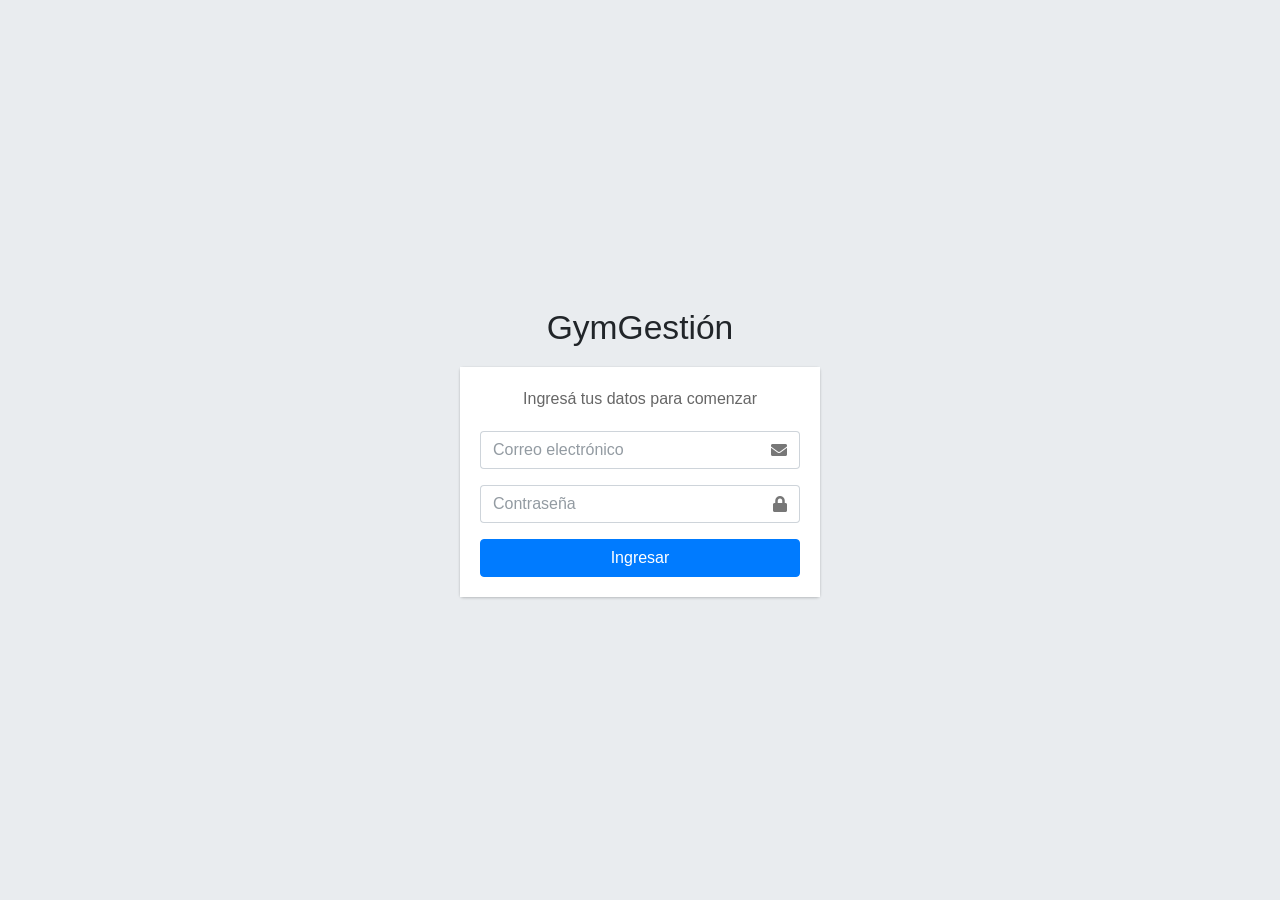
==== index.html @ c9b5ea21 "first commit" ====
<!doctype html>
<html lang="es">
  <head>
    <meta charset="UTF-8" />
    <meta name="viewport" content="width=device-width, initial-scale=1.0" />

    <title>GymGestión - Iniciar sesión</title>

    <!-- Font Awesome -->
    <link
      rel="stylesheet"
      href="adminlte/plugins/fontawesome-free/css/all.min.css"
    />

    <!-- AdminLTE -->
    <link rel="stylesheet" href="adminlte/dist/css/adminlte.min.css" />

    <!-- Nuestro JavaScript -->
    <script type="module" src="js/login.js" defer></script>
  </head>

  <body class="hold-transition login-page">
    <div class="login-box">
      <div class="login-logo">
        <b>GymGestión</b>
      </div>

      <div class="card">
        <div class="card-body login-card-body">
          <p class="login-box-msg">Ingresá tus datos para comenzar</p>

          <form id="form-login">
            <div class="input-group mb-3">
              <input
                type="email"
                class="form-control"
                id="email"
                placeholder="Correo electrónico"
                required
              />

              <div class="input-group-append">
                <div class="input-group-text">
                  <span class="fas fa-envelope"></span>
                </div>
              </div>
            </div>

            <div class="input-group mb-3">
              <input
                type="password"
                class="form-control"
                id="password"
                placeholder="Contraseña"
                required
              />

              <div class="input-group-append">
                <div class="input-group-text">
                  <span class="fas fa-lock"></span>
                </div>
              </div>
            </div>

            <div class="row">
              <div class="col-12">
                <button type="submit" class="btn btn-primary btn-block">
                  Ingresar
                </button>
              </div>
            </div>
          </form>
        </div>
      </div>
    </div>
  </body>
</html>
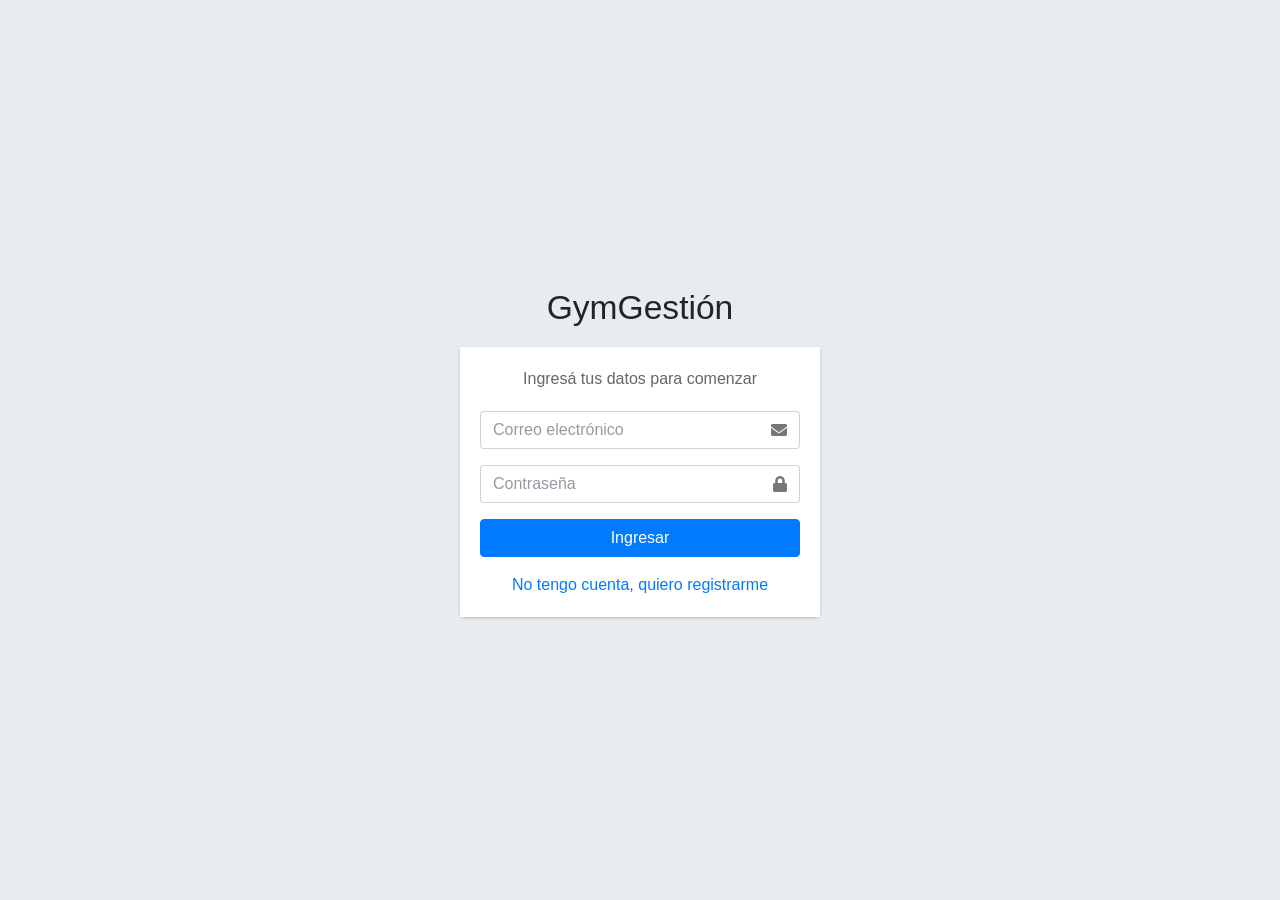
==== commit b57228d4: "pagina de registro y error login" ====
--- a/index.html
+++ b/index.html
@@ -62,6 +62,8 @@
               </div>
             </div>
 
+            <p class="text-danger" id="mensaje-error"></p>
+
             <div class="row">
               <div class="col-12">
                 <button type="submit" class="btn btn-primary btn-block">
@@ -70,8 +72,12 @@
               </div>
             </div>
           </form>
+
+          <p class="mt-3 mb-0 text-center">
+            <a href="registro.html">No tengo cuenta, quiero registrarme</a>
+          </p>
         </div>
       </div>
     </div>
   </body>
-</html>
+</html>
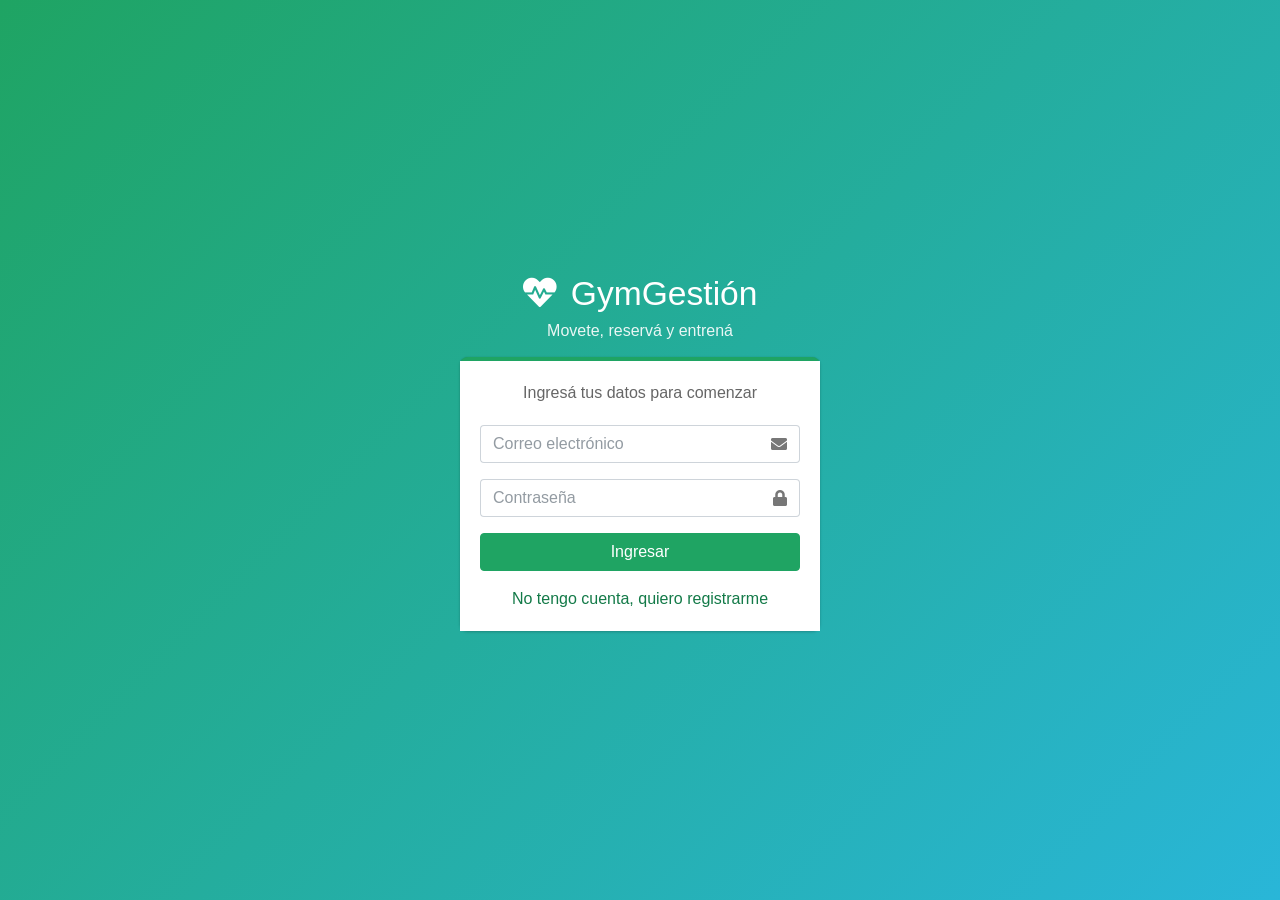
==== commit de78e2b3: "colores, diseño y responsive" ====
--- a/index.html
+++ b/index.html
@@ -15,6 +15,9 @@
     <!-- AdminLTE -->
     <link rel="stylesheet" href="adminlte/dist/css/adminlte.min.css" />
 
+    <!-- Estilos propios -->
+    <link rel="stylesheet" href="css/estilos.css" />
+
     <!-- Nuestro JavaScript -->
     <script type="module" src="js/login.js" defer></script>
   </head>
@@ -22,7 +25,9 @@
   <body class="hold-transition login-page">
     <div class="login-box">
       <div class="login-logo">
-        <b>GymGestión</b>
+        <i class="fas fa-heartbeat"></i>
+        <b>Gym</b>Gestión
+        <p class="lema">Movete, reservá y entrená</p>
       </div>
 
       <div class="card">
--- a/css/estilos.css
+++ b/css/estilos.css
@@ -0,0 +1,171 @@
+/* Colores del sistema */
+:root {
+    --verde: #1fa463;
+    --verde-oscuro: #137a48;
+    --celeste: #29b6d8;
+    --fondo-menu: #0f2f2a;
+    --fondo-menu-2: #0d2b38;
+}
+
+
+/* ---- Login y registro ---- */
+
+.login-page,
+.register-page {
+    background: linear-gradient(135deg, var(--verde) 0%, var(--celeste) 100%);
+}
+
+.login-logo,
+.register-logo {
+    color: #fff;
+}
+
+.login-logo .fa-heartbeat,
+.register-logo .fa-heartbeat {
+    margin-right: 5px;
+}
+
+.lema {
+    font-size: 1rem;
+    margin: 0;
+    opacity: 0.9;
+}
+
+.login-box .card,
+.register-box .card {
+    border-top: 4px solid var(--verde);
+    border-radius: 8px;
+}
+
+.login-page a,
+.register-page a {
+    color: var(--verde-oscuro);
+}
+
+
+/* ---- Menu lateral ---- */
+
+.main-sidebar {
+    background: linear-gradient(180deg, var(--fondo-menu) 0%, var(--fondo-menu-2) 100%);
+}
+
+.brand-link {
+    background-color: var(--verde-oscuro);
+    color: #fff !important;
+}
+
+.brand-link .fa-heartbeat {
+    color: var(--celeste);
+}
+
+.sidebar-dark-primary .nav-sidebar > .nav-item > .nav-link.active {
+    background-color: var(--verde);
+    color: #fff;
+}
+
+.sidebar-dark-primary .nav-sidebar > .nav-item > .nav-link:not(.active):hover {
+    color: var(--celeste);
+}
+
+.main-header {
+    border-bottom: 3px solid var(--celeste);
+}
+
+
+/* ---- Botones y tarjetas ---- */
+
+.btn-primary,
+.btn-success {
+    background-color: var(--verde);
+    border-color: var(--verde);
+}
+
+.btn-primary:hover,
+.btn-success:hover {
+    background-color: var(--verde-oscuro);
+    border-color: var(--verde-oscuro);
+}
+
+.card {
+    border-radius: 8px;
+}
+
+.card-header {
+    border-top: 3px solid var(--celeste);
+    border-radius: 8px 8px 0 0;
+}
+
+
+/* ---- Inicio ---- */
+
+.card-bienvenida {
+    background: linear-gradient(135deg, var(--verde) 0%, var(--celeste) 100%);
+    color: #fff;
+}
+
+.btn-acceso {
+    background-color: #fff;
+    border: 2px solid var(--verde);
+    color: var(--verde-oscuro);
+    font-weight: bold;
+    padding: 15px;
+    margin-bottom: 10px;
+}
+
+.btn-acceso:hover {
+    background-color: var(--verde);
+    color: #fff;
+}
+
+
+/* ---- Grilla de actividades del socio ---- */
+
+.grilla-actividades {
+    display: grid;
+    grid-template-columns: repeat(auto-fill, minmax(250px, 1fr));
+    gap: 20px;
+}
+
+/* las cards de una misma fila quedan de la misma altura */
+.card-actividad {
+    display: flex;
+    flex-direction: column;
+    margin-bottom: 0;
+}
+
+.card-actividad .card-body {
+    flex-grow: 1;
+}
+
+.card-actividad .card-title {
+    font-weight: bold;
+}
+
+.card-actividad .badge {
+    font-size: 0.9rem;
+    margin-top: 10px;
+}
+
+
+/* Dashboard: alto fijo para que los graficos no se estiren */
+.contenedor-grafico {
+    position: relative;
+    height: 300px;
+}
+
+
+/* ---- Celular ---- */
+
+@media (max-width: 576px) {
+    .grilla-actividades {
+        grid-template-columns: 1fr;
+    }
+
+    .content-header h1 {
+        font-size: 1.5rem;
+    }
+
+    #usuario-nav {
+        display: none;
+    }
+}
